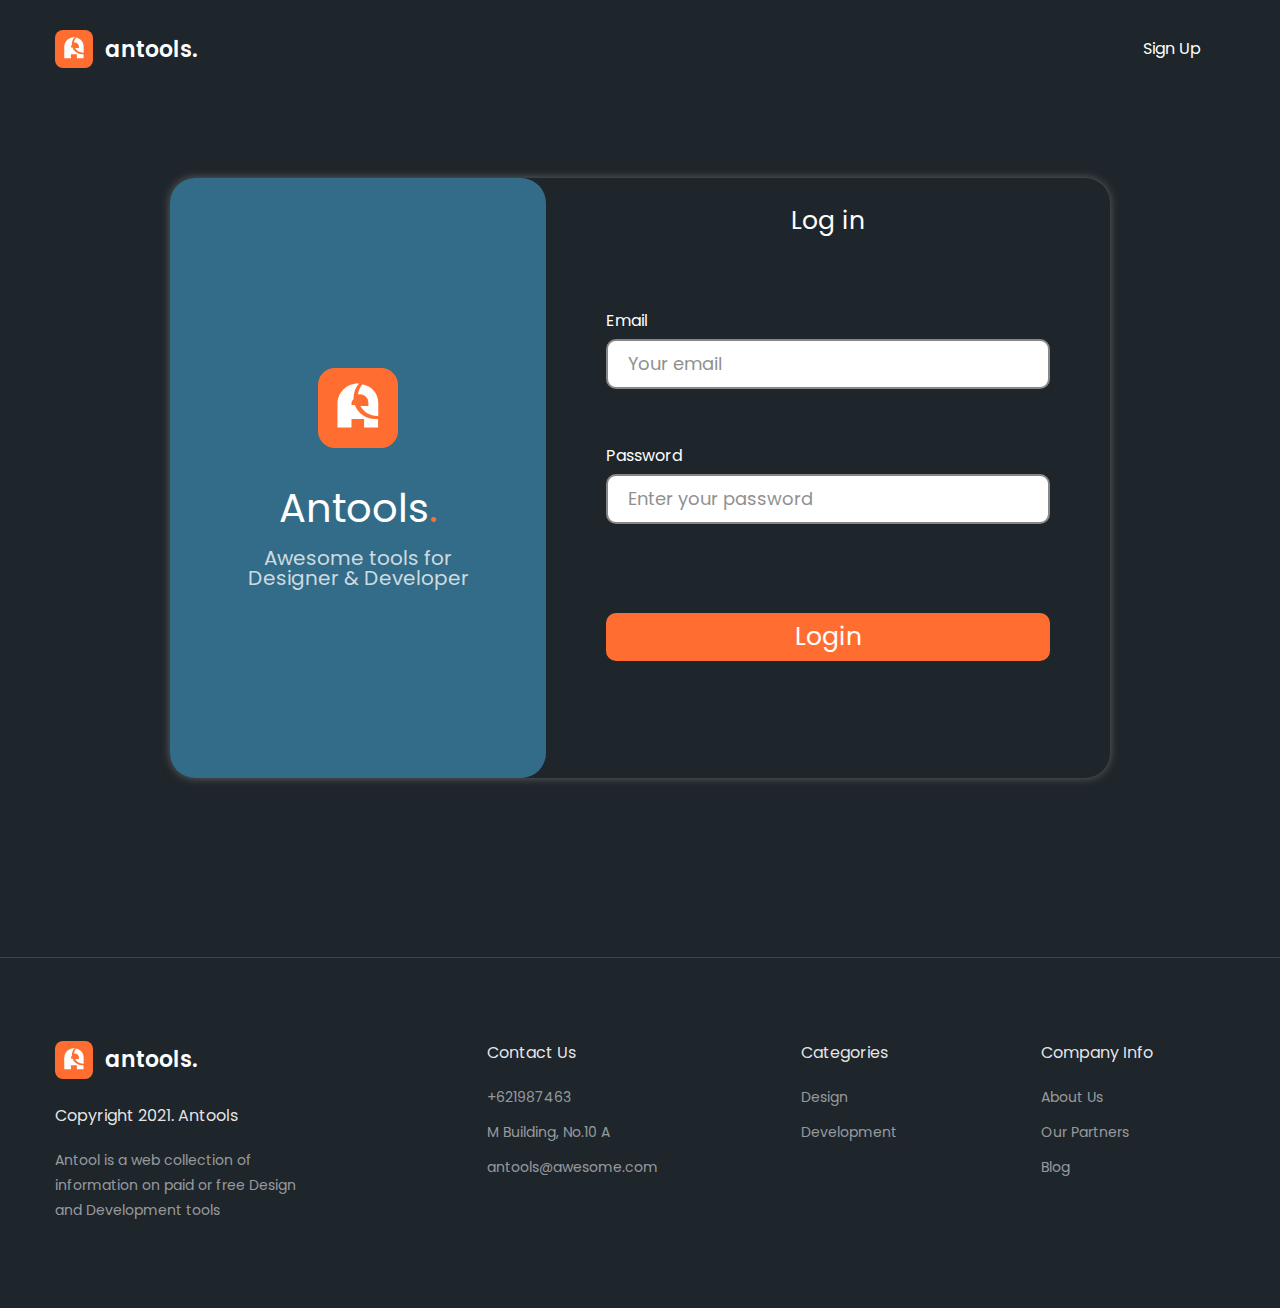
==== login.html @ d9cb81c3 "Added sign up and login" ====
<!DOCTYPE html>
<html lang="en">
<head>
    <meta charset="UTF-8">
    <meta name="viewport" content="width=device-width, initial-scale=1.0">

    <link rel="apple-touch-icon" sizes="180x180" href="img/favicon/apple-touch-icon.png">
    <link rel="icon" type="image/png" sizes="32x32" href="img/favicon/favicon-32x32.png">
    <link rel="icon" type="image/png" sizes="16x16" href="img/favicon/favicon-16x16.png">
    <link rel="manifest" href="img/favicon/site.webmanifest">
    <link rel="mask-icon" href="img/favicon/safari-pinned-tab.svg" color="#5bbad5">

    <link rel="preconnect" href="https://fonts.googleapis.com">
    <link rel="preconnect" href="https://fonts.gstatic.com" crossorigin>
    <link href="https://fonts.googleapis.com/css2?family=Lora:wght@500&family=Poppins:wght@400;500;600;700&display=swap" rel="stylesheet">

    <link rel="stylesheet" href="style/css/style.css">
    <link rel="stylesheet" href="style/css/login.min.css">

    <script src="js/login.js" defer></script>
    <script src="js/cTimer.js" defer></script>
    
    <title>Login</title>
</head>
<body>

<div class="layer">
    <header class="header">
        <div class="container">
            <a href="index.html" class="header_logo">
                <img src="img/svg/logo.svg" alt="Logo" class="logo_img">
                <div class="logo_text">antools.</div>
            </a>
            
            <a href="signup.html" class="btn">Sign Up</a>

            <!-- <div class="burger"> -->
                <!-- <span class="burger_element"></span> -->
            <!-- </div> -->
    
            <!-- <div class="popup"></div> -->
        </div>
    </header>
    

<div class="main">
<div class="login">
    <div class="container">
        <div class="login__inner">
                <div class="login__left">
                    <div class="left__inner">
                        <img src="./img/svg/logo.svg" alt="logo" class="logo">
                        <div class="title">Antools<span>.</span></div>
                        <div class="text"><p>Awesome tools for Designer & Developer</p></div>
                    </div>
                </div>
                
                <div class="login__right">
                    <div class="right__inner">
                        <div class="main_title">Log in</div>
    
                        <form action="#" id="form" name="login">
                            <div class="email">
                                <div class="title">Email</div>
                                <input class="_req" type="email" name="email" id="email" placeholder="Your email">
                            </div>
    
                            <div class="password">
                                <div class="title">Password</div>
                                <input class="_req" type="password" name="password" id="password" placeholder="Enter your password">
                            </div>

                            <div class="circle_timer" data-time="2">
                                <svg class="timer__circle" width="170" height="170">
                                    <!-- cx, cy = w/2 -->
                                    <!-- r = cx - sw*2 -->
                                    <circle class="timer__circle_ring" stroke="white" stroke-width="30" cx="85" cy="85" r="55" fill="transparent">
                                </svg>
                            
                                <div class="timer_number">0</div>
                            </div>

                            <div class="info_text"></div>

                            <button class="btn--login" type="submit">Login</button>
                        </form>
                    </div>
                </div>

            </div>
    </div>
</div>
</div>


<footer class="footer">
    <div class="container">
        <div class="footer__inner">
            <div class="first_footer">
                <a href="#" class="footer_logo">
                    <img src="img/svg/logo.svg" alt="Logo" class="logo_img">
                    <div class="logo_text">antools.</div>
                </a>
                <div class="title">Copyright 2021. Antools</div>
                <div class="text"><p>Antool is a web collection of information on paid or free Design and Development tools</p></div>
            </div>
            <div class="last_footer">
                <div class="item">
                    <div class="title">Contact Us</div>
                    <address class="text">
                        <p>+621987463</p>
                        <p>M Building, No.10 A</p>
                        <p>antools@awesome.com</p>
                    </address>
                </div>
            
                <div class="item">
                    <div class="title">Categories</div>
                    <div class="text">
                        <p>Design</p>
                        <p>Development</p>
                    </div>
                </div>
                
                <div class="item">
                    <div class="title">Company Info</div>
                    <div class="text">
                        <p>About Us</p>
                        <p>Our Partners</p>
                        <p>Blog</p>
                    </div>
                </div>
            </div>
        </div>
    </div>
</footer>
        
</div>


</body>
</html>
---- style/css/style.css ----
@charset "UTF-8";
* {
  padding: 0;
  margin: 0;
  border: 0;
  -webkit-tap-highlight-color: transparent;
  z-index: inherit;
}

*, *:before, *:after {
  box-sizing: border-box;
}

:focus, :active {
  outline: none;
}

a:focus, a:active {
  outline: none;
}

nav, footer, header, aside {
  display: block;
}

html, body {
  min-height: 100vh;
  height: 100%;
  width: 100%;
  font-size: 100%;
  line-height: 1;
  font-size: 14px;
  -ms-text-size-adjust: 100%;
  -moz-text-size-adjust: 100%;
  -webkit-text-size-adjust: 100%;
}

input, button, textarea {
  font-family: inherit;
}

input::-ms-clear {
  display: none;
}

button {
  cursor: pointer;
}

button::-moz-focus-inner {
  padding: 0;
  border: 0;
}

a, a:visited {
  text-decoration: none;
  color: inherit;
}

a:hover {
  text-decoration: none;
}

ul li {
  list-style: none;
}

img {
  vertical-align: top;
}

body {
  font-family: "Poppins", sans-serif;
  font-size: 16px;
  line-height: 1;
  -webkit-font-smoothing: antialiased;
  color: #fff;
}
body.fixed {
  overflow: hidden;
}

.container {
  max-width: 1230px;
  padding: 0 30px;
  width: 100%;
  margin: 0 auto;
}
.container.animated {
  opacity: 0;
  transition: all 2s ease;
}
.container._active {
  opacity: 1;
}

.btn {
  display: inline-block;
  font-size: 16px;
  font-weight: 400;
  line-height: 1.5em;
  border-radius: 0.5em;
  padding: 0.75em 1.5em;
  -webkit-user-select: none;
     -moz-user-select: none;
      -ms-user-select: none;
          user-select: none;
  cursor: pointer;
  transition: all 0.2s ease;
  color: #fff;
  background-color: transparent;
}
.btn:hover {
  color: #fff;
  box-shadow: 0 0 0 2px #fff;
}
.btn.active {
  color: #fff;
  background-color: #FF6E30;
}
.btn.active:hover {
  background-color: #d9612d;
  box-shadow: none;
}
.btn:active {
  opacity: 0.8;
}

.btn--reversive {
  margin: 0 auto;
  box-shadow: 0 0 0 2px rgba(255, 255, 255, 0.55);
  color: #FF6E30 !important;
  font-size: 20px;
  line-height: 30px;
}
.btn--reversive:hover {
  background-color: rgba(0, 0, 0, 0.2);
}

.layer {
  width: 100%;
  min-height: 100vh;
  height: auto;
  position: relative;
  overflow: hidden;
  background-color: #1E252B;
}
.layer.fixed {
  padding-top: 180px;
}
.layer.fixed .header {
  position: fixed;
}

._active {
  transform: translate(0, 0) !important;
}

.arrow {
  position: relative;
  z-index: 10000;
  width: 20px;
  height: 20px;
}
.arrow::after, .arrow::before {
  content: "";
  display: block;
  position: absolute;
  top: 60%;
  right: 15%;
  width: 13px;
  height: 3px;
  border-radius: 3px;
  background-color: rgb(144, 144, 144);
  position: absolute;
  z-index: inherit;
  transition: all 0.3s ease;
}
.arrow::after {
  transform: rotate(45deg) translateX(-40%);
}
.arrow::before {
  transform: rotate(-45deg) translateX(40%);
}
.arrow:hover::after, .arrow:hover::before, .arrow.active::after, .arrow.active::before {
  top: 30%;
}
.arrow:hover::before, .arrow.active::before {
  transform: rotate(45deg) translateX(40%);
}
.arrow:hover::after, .arrow.active::after {
  transform: rotate(-45deg) translateX(-40%);
}

.dropdown {
  position: relative;
  display: inline-flex;
  align-items: center;
}
.dropdown:hover .dropdown_inner {
  transform: scale(1);
}
.dropdown:hover .arrow::after, .dropdown:hover .arrow::before {
  top: 30%;
  background-color: #fff;
}
.dropdown:hover .arrow::before {
  transform: rotate(45deg) translateX(40%);
}
.dropdown:hover .arrow::after {
  transform: rotate(-45deg) translateX(-40%);
}
.dropdown .arrow {
  margin-left: 10px;
}

.dropdown_inner {
  position: absolute;
  top: 0;
  left: 0;
  min-width: 100%;
  transform: scale(0);
  display: flex;
  flex-direction: column;
  transition: all 0.3s ease;
}

.dropdown_content {
  margin-top: 40px;
  padding: 0 10px;
  border-radius: 8px;
}

.dropdown_element {
  display: block;
  background-color: #143142;
  color: rgba(255, 255, 255, 0.55);
  border-radius: inherit;
  text-align: center;
  padding: 10px;
  margin: 5px 0;
  transition: all 0.2s ease;
}
.dropdown_element:hover {
  color: inherit;
  background-color: #33393d;
}
.dropdown_element:active {
  background-color: #2d3235;
}

.header {
  position: relative;
  padding: 25px 0;
  width: 100%;
  top: 0;
  left: 0;
  z-index: 1000;
  margin: 0 auto;
  margin-bottom: 80px;
  background-color: inherit;
}
.header .container {
  display: flex;
  justify-content: space-between;
  align-items: center;
}

.header_logo {
  display: flex;
  align-items: center;
}

.logo_text {
  margin-left: 12px;
  -webkit-user-select: none;
     -moz-user-select: none;
      -ms-user-select: none;
          user-select: none;
  font-size: 22px;
  font-weight: 600;
  line-height: 33px;
}

.header__nav {
  display: flex;
  justify-content: space-between;
  align-items: center;
}
.header__nav .nav_element {
  position: relative;
  background-color: inherit;
  -webkit-user-select: none;
     -moz-user-select: none;
      -ms-user-select: none;
          user-select: none;
  cursor: pointer;
  font-weight: 400;
  font-size: 16px;
  line-height: 24px;
  color: rgba(255, 255, 255, 0.55);
  margin-right: 40px;
  border-radius: 8px;
  transition: all 0.2s ease;
  padding: 5px 15px;
}
.header__nav .nav_element:last-child {
  margin-right: 0;
}
.header__nav .nav_element:hover {
  color: #fff;
  box-shadow: 0 0 0 1.5px #fff;
}

.burger {
  display: none;
  position: relative;
  width: 35px;
  height: 25px;
  align-items: center;
}
.burger::before, .burger::after {
  content: "";
  position: absolute;
  width: 100%;
  height: 3px;
  left: 0;
  background-color: #fff;
  border-radius: 3px;
  transition: all 0.2s ease;
}
.burger::before {
  top: 0;
}
.burger::after {
  bottom: 0;
}
.burger.active .burger_element {
  opacity: 0;
  transform: translateX(100%);
}
.burger.active::before {
  top: 50%;
  transform: rotate(45deg) translateY(-50%);
}
.burger.active::after {
  bottom: 50%;
  transform: rotate(-45deg) translateY(50%);
}

.burger_element {
  width: 100%;
  height: 3px;
  background-color: #fff;
  border-radius: 3px;
  transition: all 0.2s ease;
}

.popup {
  position: absolute;
  top: 0;
  right: -100%;
  z-index: 100;
  opacity: 0;
  height: 100vh;
  width: 100vw;
  background-color: rgba(0, 0, 0, 0.9);
  transition: all 0.5s ease;
}
.popup.open {
  opacity: 1;
  right: 0;
}
.popup.open .header__nav {
  z-index: inherit;
  display: flex;
  flex-direction: column;
  justify-content: space-around;
  padding-bottom: 100px;
  padding-top: 200px;
  width: 100vw;
  height: 100vh;
}
.popup.open .header__nav .nav_element {
  font-size: 25px;
  color: #fff;
  padding: 20px 40px;
}
.popup.open .header__nav .dropdown:hover {
  margin-bottom: 100px;
}
.popup.open .header__nav .dropdown .dropdown_inner {
  left: 0;
  top: 50%;
}
.popup.open .header__nav .dropdown .dropdown_inner .dropdown_element {
  color: rgb(220, 220, 220);
  background-color: rgb(34, 34, 34);
}
.popup.open .header__nav .arrow::before, .popup.open .header__nav .arrow::after {
  background-color: #fff;
}

.illustration {
  width: 50%;
  height: 640px;
  overflow: hidden;
  position: relative;
  margin-top: -80px;
}
.illustration .animated {
  position: absolute;
}
.illustration .sub-table {
  z-index: 16;
  left: 5px;
  bottom: -50px;
  scale: 0;
  transform: rotate(180deg);
  transition: all 0.4s ease 1.5s;
}
.illustration .line-orange {
  z-index: 15;
  left: -10px;
  bottom: 280px;
  transform: translate(-100%, -100%);
  transition: all 0.5s ease 1.2s;
}
.illustration .table-big {
  z-index: 14;
  bottom: -275px;
  left: 50px;
  transform: translate(100%, 100%);
  transition: all 1.5s ease-in-out;
}
.illustration .bracket-open {
  z-index: 13;
  left: 130px;
  bottom: 275px;
  transform: translateY(-550px);
  transition: transform 1.5s cubic-bezier(0.68, 0.86, 0.76, 1.37) 2s;
}
.illustration .bracket-close {
  z-index: 12;
  left: 230px;
  bottom: 250px;
  transform: translateY(-550px);
  transition: transform 1.5s cubic-bezier(0.68, 0.86, 0.76, 1.37) 2.7s;
}
.illustration .line-blue {
  z-index: 11;
  left: 310px;
  bottom: 450px;
  scale: 0;
  transition: all 0.4s cubic-bezier(0.68, 0.86, 0.76, 1.57) 1.7s;
}
.illustration .table-small {
  z-index: 10;
  left: 340px;
  bottom: 100px;
  scale: 0;
  transform: translate(300px, 0);
  transition: all 1.5s ease-in-out 1s;
}
.illustration ._active {
  scale: 1;
  opacity: 1;
  transform: translate(0, 0);
  transform: rotate(0);
}

.intro {
  width: 100%;
  display: flex;
  justify-content: space-between;
  margin-bottom: 200px;
}

.orange {
  color: #FF6E30;
}

.find_tools {
  position: relative;
  width: 50%;
  transform: translateX(-200%);
  transition: all 1s ease;
}
.find_tools .title {
  font-size: 50px;
  line-height: 70px;
  font-weight: 500;
  margin-bottom: 30px;
}
.find_tools .subtitle {
  max-width: 80%;
  width: 100%;
  font-size: 18px;
  line-height: 30px;
  color: rgba(255, 255, 255, 0.55);
}

.search_panel {
  max-width: 500px;
  width: 100%;
  height: 64px;
  display: flex;
  align-items: center;
  position: relative;
  background-color: #283036;
  border-radius: 15px;
  border: solid 2px rgba(255, 255, 255, 0.1);
  padding: 10px 10px 10px 20px;
  margin-top: 60px;
  -webkit-user-select: none;
     -moz-user-select: none;
      -ms-user-select: none;
          user-select: none;
}
.search_panel .ico {
  margin-right: 15px;
  width: 30px;
  opacity: 0.38;
}
.search_panel .input {
  width: 100%;
  height: 100%;
  background: transparent;
  color: #fff;
  -webkit-user-select: none;
     -moz-user-select: none;
      -ms-user-select: none;
          user-select: none;
}
.search_panel .input::-moz-placeholder {
  font-size: 14px;
  color: rgba(255, 255, 255, 0.38);
}
.search_panel .input:-ms-input-placeholder {
  font-size: 14px;
  color: rgba(255, 255, 255, 0.38);
}
.search_panel .input::placeholder {
  font-size: 14px;
  color: rgba(255, 255, 255, 0.38);
}

.socials {
  margin-top: 50px;
  width: -webkit-fit-content;
  width: -moz-fit-content;
  width: fit-content;
  align-items: center;
  display: flex;
  -webkit-user-select: none;
     -moz-user-select: none;
      -ms-user-select: none;
          user-select: none;
  opacity: 0;
  transform: translateX(-200%);
  transition: all 1s ease 4s;
}
.socials._active {
  opacity: 1;
}
.socials .item {
  margin-right: 40px;
  transition: filter 0.1s ease;
}
.socials .item:hover {
  filter: invert(47%) sepia(100%) saturate(1400%) hue-rotate(339deg) brightness(102%) contrast(101%);
}
.socials .item:last-child {
  margin: 0;
}

.title_box {
  position: relative;
  text-align: center;
  opacity: 0;
  transform: translateY(-100%);
  transition: all 1s ease;
}
.title_box .title {
  display: block;
  margin: 0 auto;
  line-height: 62px;
  font-weight: 500;
  font-size: 48px;
}
.title_box .subtitle {
  max-width: 33%;
  margin: 0 auto;
  margin-top: 25px;
  font-size: 18px;
  line-height: 30px;
  color: rgba(255, 255, 255, 0.55);
}
.title_box._active {
  opacity: 1;
}

.tools {
  width: 100%;
  display: flex;
  flex-direction: column;
  justify-items: center;
  padding-bottom: 2px;
  margin-bottom: 200px;
}

.tools__inner {
  width: 100%;
  display: flex;
  justify-content: space-between;
  flex-wrap: wrap;
  margin-top: 95px;
  margin-bottom: 60px;
}

.card {
  width: 33%;
  height: 300px;
  border-radius: 15px;
  border: 1px solid transparent;
  padding: 30px;
  margin: 0 -30px;
  margin-bottom: 30px;
  display: flex;
  flex-direction: column;
  justify-content: space-between;
  overflow: hidden;
  position: relative;
  transition: all 0.2s ease;
}
.card:nth-child(3n+1) {
  transition: scale 0.5s ease, transform 0.3s ease;
  scale: 0;
}
.card:nth-child(3n+2) {
  transition: scale 0.5s ease 0.5s, transform 0.3s ease;
  scale: 0;
}
.card:nth-child(3n+3) {
  transition: scale 0.5s ease 1s, transform 0.3s ease;
  scale: 0;
}
.card._active {
  scale: 1;
}
.card::before {
  content: "";
  position: absolute;
  display: block;
  width: 25%;
  height: 25%;
  bottom: 0;
  right: 0;
  z-index: -1;
}
.card .card__header {
  display: flex;
  width: 100%;
}
.card .card_title {
  width: 100%;
  font-size: 24px;
  line-height: 36px;
  color: rgba(255, 255, 255, 0.78);
}
.card .card_subtitle {
  font-weight: 400;
  font-size: 18px;
  line-height: 27px;
  color: rgba(255, 165, 55, 0.55);
}
.card .card_image {
  margin-right: 30px;
  -webkit-user-select: none;
     -moz-user-select: none;
      -ms-user-select: none;
          user-select: none;
}
.card .card_text {
  font-size: 16px;
  line-height: 30px;
  font-weight: 400;
  color: rgba(255, 255, 255, 0.55);
}
.card .card__footer {
  display: flex;
  align-items: center;
  justify-content: space-between;
}
.card .action_container {
  position: relative;
  display: inline-block;
  -webkit-user-select: none;
     -moz-user-select: none;
      -ms-user-select: none;
          user-select: none;
  cursor: pointer;
  padding: 7px;
  margin-right: 5px;
  opacity: 0.7;
  transition: all 0.3s ease;
}
.card .action_container:hover {
  transform: scale(1.2);
}
.card .action_container.active {
  background-color: #283036;
  box-shadow: 0px 5px 10px -3px rgb(1, 1, 1);
  border-radius: 8px;
  opacity: 1;
}
.card .action_container.active .action.active_like {
  filter: brightness(0) saturate(100%) invert(13%) sepia(82%) saturate(6619%) hue-rotate(359deg) brightness(250%) contrast(120%);
}
.card .action_container.active .action.active_save {
  filter: brightness(0) saturate(100%) invert(8%) sepia(99%) saturate(7476%) hue-rotate(248deg) brightness(230%) contrast(143%);
}
.card.active {
  transform: translateY(-20px) !important;
  background-color: rgba(40, 48, 54, 0.6);
  border-color: rgba(255, 255, 255, 0.1);
}
.card.active::before {
  box-shadow: 5px -250px 100px -15px #FF6E30;
}
.card.active .card_subtitle {
  color: #FFA537;
}
.card.active .card_text {
  color: rgba(255, 255, 255, 0.78);
}
.card.active .action_container {
  opacity: 1;
}
.card .btn {
  padding: 9px 30px;
}

.companies {
  margin-bottom: 200px;
  position: relative;
  perspective: 1000px;
}
.companies .card {
  width: 100%;
  min-height: 300px;
  height: auto;
  margin: 0;
  padding: 0;
  justify-content: space-around;
  border-radius: 25px;
  background-color: rgba(44, 53, 61, 0.3);
  scale: 1;
  padding: 50px 80px;
}
.companies .card::before {
  left: -18%;
  box-shadow: 5px -250px 100px -15px #ff4c30;
}
.companies .card .title {
  font-size: 24px;
  line-height: 36px;
  color: rgba(255, 255, 255, 0.8);
  margin: 0 auto;
}
.companies .card .logos {
  margin: 0 auto;
  max-width: 1080px;
  width: 100%;
  -webkit-user-select: none;
     -moz-user-select: none;
      -ms-user-select: none;
          user-select: none;
  display: flex;
  flex-wrap: wrap;
  justify-content: space-around;
}
.companies .card .logo {
  opacity: 0.2;
  margin-top: 40px;
  margin-right: 30px;
  transition: all 0.15s ease;
}
.companies .card .logo:hover {
  filter: brightness(0) saturate(100%) invert(55%) sepia(43%) saturate(1765%) hue-rotate(9deg) brightness(90%) contrast(107%);
  opacity: 1;
}

.newTools {
  width: 100%;
  display: flex;
  margin-bottom: 200px;
  justify-content: space-between;
}
.newTools .description {
  max-width: 430px;
  width: 100%;
  min-height: 300px;
  height: 100%;
  display: flex;
  flex-direction: column;
  justify-content: space-between;
}
.newTools .title {
  font-size: 48px;
  line-height: 62px;
  color: rgba(255, 255, 255, 0.9);
}
.newTools .text {
  font-size: 18px;
  line-height: 30px;
  color: rgba(255, 255, 255, 0.55);
}
.newTools .btn {
  display: inline-block;
  width: -webkit-fit-content;
  width: -moz-fit-content;
  width: fit-content;
}
.newTools .card_image {
  width: 64px;
  height: 64px;
}
.newTools .card {
  opacity: 0;
  transform: translateY(50%);
  transition: opacity 0.5s ease, transform 0.3s ease;
}
.newTools .card._active {
  transform: translateY(0);
  opacity: 1;
}

.newCompanies_cards {
  width: 50%;
  display: flex;
  justify-content: space-between;
  flex-wrap: wrap;
}
.newCompanies_cards .card {
  width: 48%;
  margin: 0;
  margin-bottom: 30px;
}

.contributor {
  position: relative;
  max-width: 555px;
  max-height: 300px;
  height: 100%;
  margin: 0 auto;
  margin-bottom: 240px;
  text-align: center;
}
.contributor .search_panel {
  max-width: none;
  width: 100%;
  margin: 0;
  scale: 2;
}
.contributor .title {
  color: rgba(255, 255, 255, 0.9);
  font-size: 48px;
  line-height: 62px;
  margin-bottom: 25px;
}
.contributor .subtitle {
  max-width: 80%;
  line-height: 30px;
  font-size: 18px;
  color: rgba(255, 255, 255, 0.55);
  margin: 0 auto;
  margin-bottom: 100px;
}
.contributor._active .search_panel {
  transition: scale 1s cubic-bezier(1, 2, 0.3, -0.42);
  scale: 1;
}

.slider {
  position: relative;
  width: 100%;
  margin-bottom: 250px;
  transform: translateX(-150%);
  opacity: 0;
  transition: all 1s ease;
}
.slider._active {
  opacity: 1;
}

.slider__wrapper {
  position: relative;
  margin: 0 auto;
  max-width: 850px;
  z-index: 1000;
}

.slider_track {
  display: flex;
  width: 100%;
  padding: 0 30px;
  transition: transform 1s ease;
  -webkit-user-select: none;
     -moz-user-select: none;
      -ms-user-select: none;
          user-select: none;
}

.slider_track__container {
  overflow: hidden;
  width: 100%;
}

.slider__indicators {
  display: flex;
  align-items: center;
  position: relative;
  margin: 0 auto;
  height: 100px;
  width: -webkit-fit-content;
  width: -moz-fit-content;
  width: fit-content;
}

.slider_controll {
  position: absolute;
  cursor: pointer;
  width: 30px;
  height: 30px;
  top: 50%;
  left: 0;
  transform: translateY(-50%);
}
.slider_controll::before, .slider_controll::after {
  content: "";
  display: block;
  position: absolute;
  top: 50%;
  transform: translate(-100%, -50%);
  width: 20px;
  height: 3px;
  border-radius: 3px;
  background-color: rgb(144, 144, 144);
  position: absolute;
  z-index: inherit;
}
.slider_controll::before {
  transform: rotate(-45deg) translate(45%, 0);
}
.slider_controll::after {
  transform: rotate(45deg) translate(45%, 0);
}
.slider_controll.next {
  left: auto;
  right: 0;
  transform: rotate(180deg);
}
.slider_controll:active::before, .slider_controll:active::after {
  background-color: #FF6E30;
}

.slider_indicator {
  display: block;
  margin-right: 20px;
  cursor: pointer;
  width: 44px;
  height: 8px;
  border-radius: 4px;
  background-color: #283036;
  transition: all 0.2s ease;
}
.slider_indicator:last-child {
  margin: 0;
}
.slider_indicator.active {
  height: 9px;
  background-color: #FF6E30;
}

.slider_item {
  position: relative;
  display: flex;
  justify-content: space-between;
  padding-left: 30px;
  margin-left: 30px;
  min-width: 100%;
  scale: 0.5;
  transition: all 1.5s ease;
}
.slider_item.active {
  scale: 1;
}

.picture {
  display: flex;
  justify-content: center;
  align-items: center;
  width: -webkit-fit-content;
  width: -moz-fit-content;
  width: fit-content;
  position: relative;
}
.picture::before {
  content: "";
  position: absolute;
  display: block;
  left: 30px;
  top: 160px;
  z-index: 3;
  width: 43px;
  height: 43px;
  background: rgba(178, 69, 241, 0.7647058824);
  filter: blur(30px);
}
.picture::after {
  content: "";
  position: absolute;
  left: -9px;
  width: 370px;
  height: 370px;
  border-radius: 50%;
  z-index: 2;
  background: radial-gradient(rgb(40, 48, 54), rgb(40, 48, 54) 40%, rgba(40, 48, 54, 0.6) 40%, rgba(40, 48, 54, 0.6) 56%, rgba(40, 48, 54, 0.3) 56%, rgb(40, 48, 54) 100%);
}
.picture .image {
  max-width: 400px;
  max-height: 500px;
  z-index: 5;
}
.picture .circle {
  position: absolute;
  right: 10%;
  bottom: 20%;
  z-index: 4;
  width: 65px;
  height: 65px;
  background: rgba(255, 110, 48, 0.4);
  filter: blur(40px);
}

.slider_card {
  position: absolute;
  z-index: 100;
  overflow: hidden;
  bottom: 30px;
  right: 5px;
  min-width: 265px;
  height: 90px;
  border-radius: 8px;
  border: 2px solid rgba(255, 255, 255, 0.06);
  padding: 10px 20px;
  background: rgba(40, 48, 54, 0.2);
  -webkit-backdrop-filter: blur(15px);
          backdrop-filter: blur(15px);
}
.slider_card .title {
  font-size: 26px;
  line-height: 39px;
  color: rgba(255, 253, 253, 0.78);
}
.slider_card .subtitle {
  font-size: 16px;
  line-height: 24px;
  color: rgba(255, 253, 253, 0.55);
}
.slider_card::after {
  content: "";
  position: absolute;
  right: -20px;
  bottom: -20px;
  width: 35px;
  height: 35px;
  background: #007ACC;
  filter: blur(24px);
}

.slider_text {
  position: relative;
  z-index: 2;
  max-width: 400px;
  padding-top: 110px;
  font-size: 14px;
  line-height: 30px;
  color: rgba(255, 255, 255, 0.78);
}
.slider_text::before {
  content: "“";
  display: flex;
  text-align: center;
  align-items: center;
  position: absolute;
  left: -80px;
  top: 70px;
  height: 180px;
  z-index: -1;
  font-size: 250px;
  font-weight: 500;
  font-family: "Lora", serif;
  background-image: linear-gradient(to bottom, #1e272e, rgb(86, 86, 86));
  -webkit-text-fill-color: transparent;
  -webkit-background-clip: text;
  transform: rotate(30deg);
}

.main {
  width: 100%;
  padding-bottom: 350px;
}

.footer {
  position: absolute;
  bottom: 0;
  left: 0;
  width: 100%;
  border-top: 0.5px solid rgba(255, 255, 255, 0.15);
}

.footer__inner {
  display: flex;
  justify-content: space-between;
  align-items: center;
  width: 100%;
  min-height: 350px;
}
.footer__inner .title {
  color: rgba(255, 255, 255, 0.9);
  font-size: 16px;
  line-height: 24px;
  margin-bottom: 20px;
}
.footer__inner .text {
  font-style: normal;
  font-size: 14px;
  line-height: 25px;
  color: rgba(255, 255, 255, 0.55);
}
.footer__inner .text p {
  margin-bottom: 10px;
}

.footer_logo {
  display: flex;
  align-items: center;
  -webkit-user-select: none;
     -moz-user-select: none;
      -ms-user-select: none;
          user-select: none;
  margin-bottom: 25px;
}

.first_footer {
  width: 100%;
  max-width: 260px;
  height: 185px;
  margin-right: 100px;
  display: flex;
  flex-direction: column;
  justify-content: space-between;
}

.last_footer {
  min-height: 185px;
  width: 100%;
  position: relative;
  display: flex;
  justify-content: space-around;
}

@media (max-width: 1230px) {
  .newTools {
    display: block;
  }
  .newTools .description {
    max-width: 600px;
    margin: 0 auto;
    margin-bottom: 100px;
  }
  .newCompanies_cards {
    width: 100%;
  }
}
@media (max-width: 991px) {
  .header__nav .nav_element {
    margin-right: 5px;
  }
  .card_image {
    scale: 0.8;
  }
  .card_title {
    font-size: 18px;
    line-height: 24px;
  }
  .card_subtitle {
    font-size: 16px;
  }
  .card_text {
    font-size: 14px;
  }
  .footer__inner {
    display: block;
  }
  .first_footer {
    margin: 0;
    margin: 50px auto;
    max-width: 400px;
    align-items: center;
    text-align: center;
  }
  .slider .slider_controll {
    display: none !important;
  }
  .slider .slider__wrapper {
    margin: 0;
  }
  .slider .slider_item {
    width: 100%;
  }
}
@media (max-width: 870px) {
  .header__nav {
    display: none;
  }
  .btns {
    padding-right: 150px;
  }
  .burger {
    right: 10px;
    display: flex;
  }
  .find_tools .title {
    font-size: 40px;
    line-height: 50px;
  }
  .find_tools .subtitle {
    font-size: 16px;
  }
  .find_tools .search_panel {
    width: 375px;
    margin-top: 30px;
  }
  .find_tools .socials {
    margin-top: 30px;
  }
  .find_tools .socials .item img {
    scale: 0.8;
  }
  .title_box .title {
    font-size: 40px;
  }
  .title_box .subtitle {
    max-width: none;
  }
  .tools .card {
    width: 45%;
    margin: 0;
    margin-top: 20px;
  }
  .slider_item {
    flex-wrap: wrap;
  }
  .slider_item .picture {
    width: 100%;
  }
  .slider_item .picture::after {
    left: 50px;
  }
  .slider_item .slider_text {
    max-width: none;
    width: 100%;
    padding-top: 50px;
  }
}
@media (max-width: 768px) {
  .intro {
    flex-direction: column-reverse;
    margin-bottom: 150px;
  }
  .intro .find_tools {
    margin-top: 100px;
    width: 100%;
  }
  .intro .illustration {
    margin-top: -50px;
    left: 70px;
    width: 100%;
  }
  .intro .socials {
    transition: transform 1s ease;
  }
  .btns {
    padding-right: 50px;
  }
}
@media (max-width: 670px) {
  .newCompanies_cards .card, .tools .card {
    width: 80%;
    margin: 0;
    margin: 0 auto;
    margin-top: 30px;
  }
  .tools__inner {
    margin-top: 30px;
  }
  .title_box .title {
    font-size: 35px;
  }
  .title_box .subtitle {
    font-size: 16px;
  }
  .companies .card {
    padding: 50px 60px;
  }
  .companies .card .logos {
    margin-top: 30px;
  }
  .contributor .title {
    font-size: 35px;
  }
  .last_footer {
    display: block;
  }
  .last_footer .item {
    width: -webkit-fit-content;
    width: -moz-fit-content;
    width: fit-content;
    text-align: center;
    margin: 0 auto;
    margin-top: 50px;
  }
  .footer__inner {
    height: 800px;
  }
  .layer {
    padding-bottom: 400px;
  }
  .slider_item .picture::after {
    left: 0;
  }
}
@media (max-width: 545px) {
  .btns {
    display: none;
  }
  .intro {
    margin-bottom: 100px;
  }
  .find_tools {
    display: flex;
    flex-direction: column;
    justify-content: center;
    text-align: center;
  }
  .find_tools .title {
    margin: 0 auto;
    font-size: 30px;
    line-height: 50px;
  }
  .find_tools .subtitle {
    margin: 0 auto;
    margin-top: 30px;
    font-size: 16px;
  }
  .find_tools .search_panel {
    margin: 0 auto;
    width: auto;
    max-width: 375px;
    margin-top: 30px;
  }
  .find_tools .search_panel .input::-moz-placeholder {
    opacity: 0;
  }
  .find_tools .search_panel .input:-ms-input-placeholder {
    opacity: 0;
  }
  .find_tools .search_panel .input::placeholder {
    opacity: 0;
  }
  .find_tools .socials {
    margin: 0 auto;
    margin-top: 50px;
  }
  .find_tools .socials .item img {
    scale: 0.8;
  }
  .companies .card {
    padding: 50px 60px;
  }
  .companies .card .title {
    text-align: center;
    font-size: 20px;
  }
  .companies .card .logos {
    margin-top: 0;
  }
  .companies .card .logos .logo {
    margin-right: 7px;
    margin-top: 60px;
  }
  .newTools {
    margin-bottom: 150px;
  }
  .newTools .title {
    font-size: 40px;
  }
  .contributor .title {
    font-size: 20px;
  }
  .contributor .subtitle {
    font-size: 15px;
  }
  .slider {
    display: none;
  }
}
@media (max-width: 400px) {
  .illustration {
    display: none;
  }
  .layer.fixed {
    padding-top: 80px;
  }
  .header {
    margin-bottom: 0;
  }
  .intro .find_tools {
    margin-top: 30px;
  }
  .newCompanies_cards .card, .tools .card {
    width: 100%;
  }
  .title_box .title {
    font-size: 30px;
  }
  .title_box .subtitle {
    font-size: 14px;
  }
  .companies .card {
    padding: 50px 60px;
  }
  .companies .card .title {
    text-align: center;
    font-size: 20px;
  }
  .companies .card .logos .logo {
    margin: 0;
    margin-top: 60px;
  }
  .newTools .description {
    min-height: 250px;
  }
  .newTools .title {
    font-size: 30px;
  }
  .newTools .text {
    font-size: 15px;
  }
}/*# sourceMappingURL=style.css.map */
---- style/css/login.min.css ----
.circle_timer{display:none;width:-webkit-fit-content;width:-moz-fit-content;width:fit-content;height:-webkit-fit-content;height:-moz-fit-content;height:fit-content;position:relative;margin:0 auto}.circle_timer.active{display:block}.circle_timer.finished .timer__circle_ring{stroke-width:10;r:40;stroke:#89c868}.timer__circle{display:flex;justify-content:center;align-items:center;transform:rotate(-90deg)}.timer__circle_ring{stroke-dasharray:50 10;stroke-dashoffset:0;transition:stroke-dashoffset .1s linear,stroke-width 1s linear,stroke 1s linear,r 1s linear}.timer_number{position:absolute;color:#fff;font-size:40px;font-family:Arial,Helvetica,sans-serif;top:50%;left:50%;transform:translate(-50%, -50%)}.login{margin-bottom:180px}.login .container{max-width:1000px}.login__inner{position:relative;display:flex;align-items:center;justify-content:center;height:600px;box-shadow:0 0 10px #626262;border-radius:25px}.login__left{position:relative;width:40%;height:100%;min-height:inherit;border-radius:inherit;background-color:rgba(58,131,167,.7568627451);padding:60px;-webkit-user-select:none;-moz-user-select:none;-ms-user-select:none;user-select:none;display:flex;align-items:center;justify-content:center}.login__right{padding:30px 60px;width:60%;height:inherit;border-radius:inherit;position:relative;display:flex;align-items:center;justify-content:center}.left__inner{display:flex;flex-direction:column;align-items:center;justify-content:center;text-align:center}.left__inner .logo{width:80px;margin-bottom:40px}.left__inner .title{font-size:40px;margin-bottom:20px}.left__inner .title span{color:#ff6e30}.left__inner .text{font-size:20px;color:rgba(255,255,255,.773)}.right__inner{width:100%;height:100%}.right__inner form{position:relative;display:flex;flex-direction:column;justify-content:space-around;height:50%;width:100%}.main_title{text-align:center;font-size:25px;margin-bottom:50px}input{width:100%;height:50px;margin-top:10px;font-size:18px;padding:0 20px;border-radius:10px;border:2px solid #878787;background:#fff}input::-moz-placeholder{opacity:.8}input:-ms-input-placeholder{opacity:.8}input::placeholder{opacity:.8}input:focus{box-shadow:0 0 5px #fff}input.error{box-shadow:0 0 15px red}.info_text{display:none}.info_text.error{text-align:center;font-size:20px;color:red;display:block}.info_text.sucsess{text-align:center;font-size:20px;color:green;display:block}.btn--login{position:absolute;bottom:-40%;left:0;width:100%;border-radius:10px;padding:5px 0;font-size:25px;color:#fff;background-color:#ff6e30}.btn--login:hover{box-shadow:0 0 4px #fff}.btn--login:active{background-color:#df5f29}@media(max-width: 991px){.login__inner,.signup__inner{height:500px}.left__inner .title{font-size:30px}.left__inner .text{font-size:18px}input{height:40px;font-size:14px}}@media(max-width: 870px){.login__left,.signup__left{padding-left:40px;padding-right:40px}}@media(max-width: 670px){.login__left,.signup__left{display:none}.login__right,.signup__right{width:100%}}@media(max-width: 545px){.login__right,.signup__right{padding:30px 30px}}@media(max-width: 400px){input{padding:5px;height:30px}.main{padding-top:50px}}/*# sourceMappingURL=login.min.css.map */
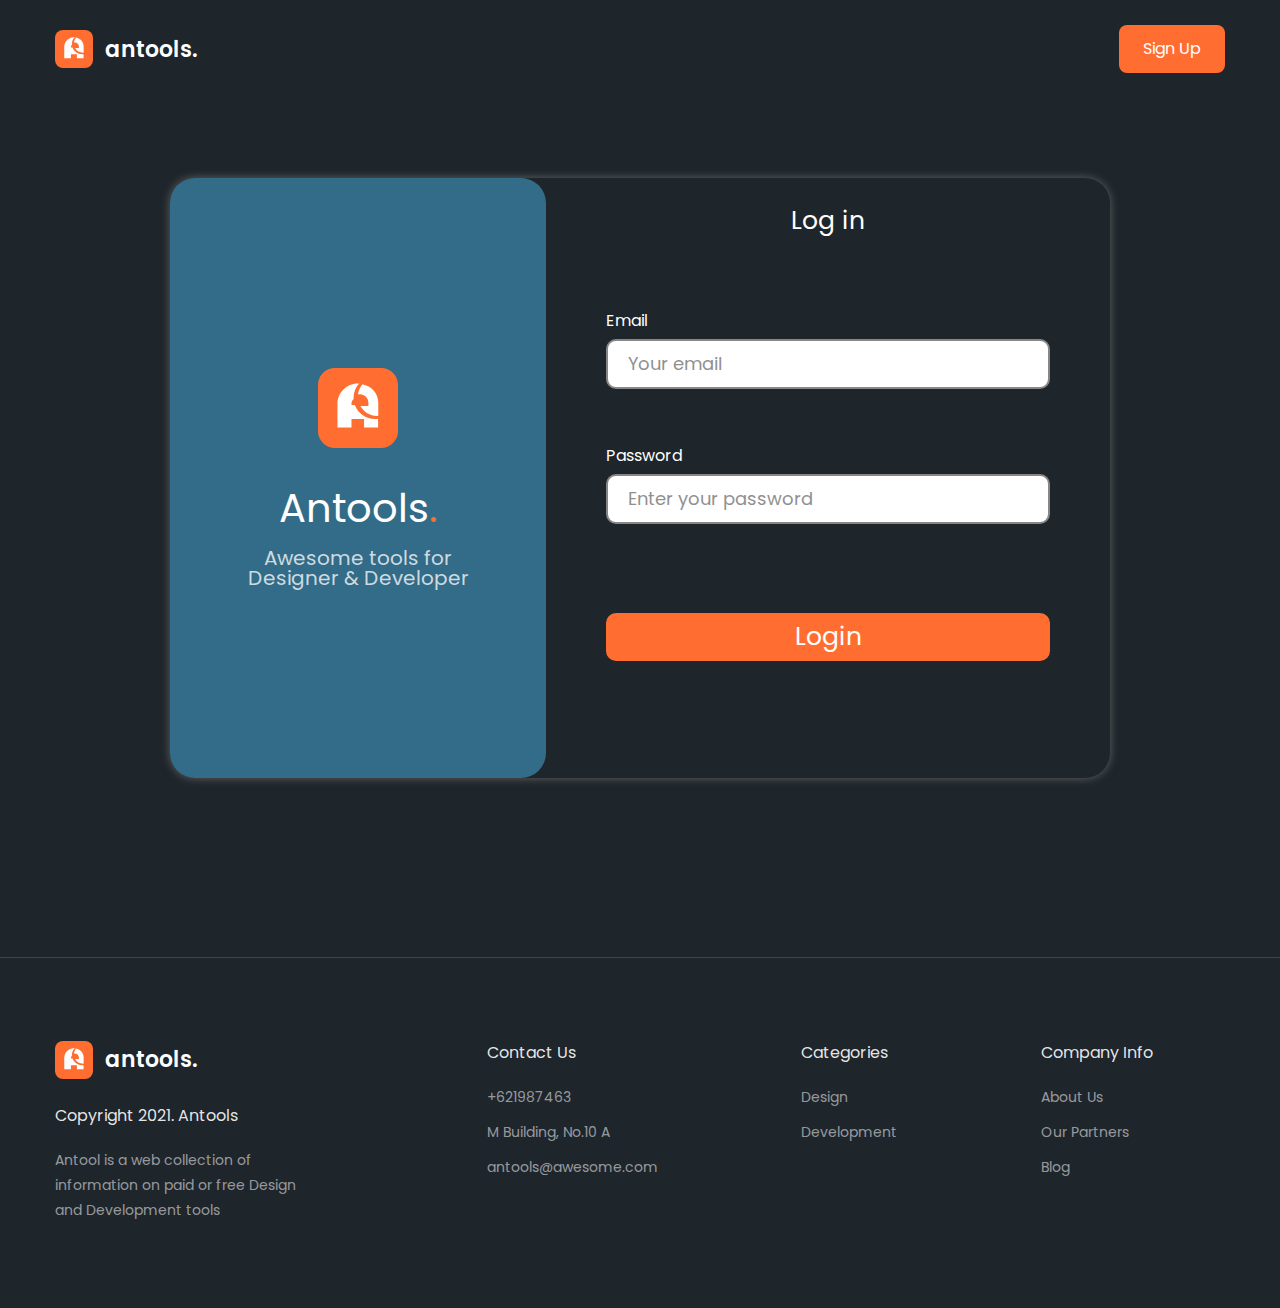
==== commit ab85437d: "Add files via upload" ====
--- a/login.html
+++ b/login.html
@@ -14,7 +14,7 @@
     <link rel="preconnect" href="https://fonts.gstatic.com" crossorigin>
     <link href="https://fonts.googleapis.com/css2?family=Lora:wght@500&family=Poppins:wght@400;500;600;700&display=swap" rel="stylesheet">
 
-    <link rel="stylesheet" href="style/css/style.css">
+    <link rel="stylesheet" href="style/css/style.min.css">
     <link rel="stylesheet" href="style/css/login.min.css">
 
     <script src="js/login.js" defer></script>
@@ -32,13 +32,8 @@
                 <div class="logo_text">antools.</div>
             </a>
             
-            <a href="signup.html" class="btn">Sign Up</a>
+            <a href="signup.html" class="btn active">Sign Up</a>
 
-            <!-- <div class="burger"> -->
-                <!-- <span class="burger_element"></span> -->
-            <!-- </div> -->
-    
-            <!-- <div class="popup"></div> -->
         </div>
     </header>
     
@@ -70,19 +65,10 @@
                                 <input class="_req" type="password" name="password" id="password" placeholder="Enter your password">
                             </div>
 
-                            <div class="circle_timer" data-time="2">
-                                <svg class="timer__circle" width="170" height="170">
-                                    <!-- cx, cy = w/2 -->
-                                    <!-- r = cx - sw*2 -->
-                                    <circle class="timer__circle_ring" stroke="white" stroke-width="30" cx="85" cy="85" r="55" fill="transparent">
-                                </svg>
-                            
-                                <div class="timer_number">0</div>
-                            </div>
-
                             <div class="info_text"></div>
 
                             <button class="btn--login" type="submit">Login</button>
+                            <button style="margin-top: 50px;" class="btn--signup hiden" type="submit">Sign up</button>
                         </form>
                     </div>
                 </div>
--- a/style/css/style.min.css
+++ b/style/css/style.min.css
@@ -0,0 +1 @@
+﻿*{padding:0;margin:0;border:0;-webkit-tap-highlight-color:rgba(0,0,0,0);z-index:inherit}*,*:before,*:after{-moz-box-sizing:border-box;-webkit-box-sizing:border-box;box-sizing:border-box}:focus,:active{outline:none}a:focus,a:active{outline:none}nav,footer,header,aside{display:block}html,body{min-height:100vh;height:100%;width:100%;font-size:100%;line-height:1;font-size:14px;-ms-text-size-adjust:100%;-moz-text-size-adjust:100%;-webkit-text-size-adjust:100%}input,button,textarea{font-family:inherit}input::-ms-clear{display:none}button{cursor:pointer}button::-moz-focus-inner{padding:0;border:0}a,a:visited{text-decoration:none;color:inherit}a:hover{text-decoration:none}ul li{list-style:none}img{vertical-align:top}body{font-family:"Poppins",sans-serif;font-size:16px;line-height:1;-webkit-font-smoothing:antialiased;color:#fff}body.fixed{overflow:hidden}.container{max-width:1230px;padding:0 30px;width:100%;margin:0 auto}.container.animated{opacity:0;transition:all 2s ease}.container._active{opacity:1}.btn{display:inline-block;font-size:16px;font-weight:400;line-height:1.5em;border-radius:.5em;padding:.75em 1.5em;user-select:none;cursor:pointer;transition:all .2s ease;color:#fff;background-color:rgba(0,0,0,0)}.btn:hover{color:#fff;box-shadow:0 0 0 2px #fff}.btn.active{color:#fff;background-color:#ff6e30}.btn.active:hover{background-color:#d9612d;box-shadow:none}.btn:active{opacity:.8}.btn--reversive{margin:0 auto;box-shadow:0 0 0 2px rgba(255,255,255,.55);color:#ff6e30 !important;font-size:20px;line-height:30px}.btn--reversive:hover{background-color:rgba(0,0,0,.2)}.layer{width:100%;min-height:100vh;height:auto;position:relative;overflow:hidden;background-color:#1e252b}.layer.fixed{padding-top:180px}.layer.fixed .header{position:fixed}.user{user-select:none;font-size:20px;color:#ff8716}._active{transform:translate(0, 0) !important}.arrow{position:relative;z-index:10000;width:20px;height:20px}.arrow::after,.arrow::before{content:"";display:block;position:absolute;top:60%;right:15%;width:13px;height:3px;border-radius:3px;background-color:#909090;position:absolute;z-index:inherit;transition:all .3s ease}.arrow::after{transform:rotate(45deg) translateX(-40%)}.arrow::before{transform:rotate(-45deg) translateX(40%)}.arrow:hover::after,.arrow:hover::before,.arrow.active::after,.arrow.active::before{top:30%}.arrow:hover::before,.arrow.active::before{transform:rotate(45deg) translateX(40%)}.arrow:hover::after,.arrow.active::after{transform:rotate(-45deg) translateX(-40%)}.dropdown{position:relative;display:inline-flex;align-items:center}.dropdown:hover .dropdown_inner{transform:scale(1)}.dropdown:hover .arrow::after,.dropdown:hover .arrow::before{top:30%;background-color:#fff}.dropdown:hover .arrow::before{transform:rotate(45deg) translateX(40%)}.dropdown:hover .arrow::after{transform:rotate(-45deg) translateX(-40%)}.dropdown .arrow{margin-left:10px}.dropdown_inner{position:absolute;top:0;left:0;min-width:100%;transform:scale(0);display:flex;flex-direction:column;transition:all .3s ease}.dropdown_content{margin-top:40px;padding:0 10px;border-radius:8px}.dropdown_element{display:block;background-color:#143142;color:rgba(255,255,255,.55);border-radius:inherit;text-align:center;padding:10px;margin:5px 0;transition:all .2s ease}.dropdown_element:hover{color:inherit;background-color:#33393d}.dropdown_element:active{background-color:#2d3235}.header{position:relative;padding:25px 0;width:100%;top:0;left:0;z-index:1000;margin:0 auto;margin-bottom:80px;background-color:inherit}.header .container{display:flex;justify-content:space-between;align-items:center}.header_logo{display:flex;align-items:center}.logo_text{margin-left:12px;user-select:none;font-size:22px;font-weight:600;line-height:33px}.header__nav{display:flex;justify-content:space-between;align-items:center}.header__nav .nav_element{position:relative;background-color:inherit;user-select:none;cursor:pointer;font-weight:400;font-size:16px;line-height:24px;color:rgba(255,255,255,.55);margin-right:40px;border-radius:8px;transition:all .2s ease;padding:5px 15px}.header__nav .nav_element:last-child{margin-right:0}.header__nav .nav_element:hover{color:#fff;box-shadow:0 0 0 1.5px #fff}.burger{display:none;position:relative;width:35px;height:25px;align-items:center}.burger::before,.burger::after{content:"";position:absolute;width:100%;height:3px;left:0;background-color:#fff;border-radius:3px;transition:all .2s ease}.burger::before{top:0}.burger::after{bottom:0}.burger.active .burger_element{opacity:0;transform:translateX(100%)}.burger.active::before{top:50%;transform:rotate(45deg) translateY(-50%)}.burger.active::after{bottom:50%;transform:rotate(-45deg) translateY(50%)}.burger_element{width:100%;height:3px;background-color:#fff;border-radius:3px;transition:all .2s ease}.popup{position:absolute;min-height:100vh;min-height:100dvh;overflow-x:hidden;overflow-y:scroll;top:0;right:-100%;z-index:100;opacity:0;height:100vh;width:100vw;background-color:rgba(0,0,0,.9);transition:all .5s ease}.popup.open{opacity:1;right:0}.popup.open .header__nav{z-index:inherit;display:flex;flex-direction:column;justify-content:center;width:100vw;margin-top:50px}.popup.open .header__nav .nav_element{font-size:15px;color:#fff;padding:8px 15px;margin:0 auto;margin-bottom:30px}.popup.open .header__nav .dropdown .dropdown_inner{right:-110%;top:-120%;left:auto;bottom:auto}.popup.open .header__nav .dropdown .dropdown_inner .dropdown_element{color:#dcdcdc;background-color:#222}.popup.open .header__nav .arrow::before,.popup.open .header__nav .arrow::after{background-color:#fff}.popup.open .btns{z-index:inherit;display:block;position:relative;width:fit-content;padding:0;margin-bottom:20px;margin:0 auto;margin-top:100px}.illustration{width:50%;height:640px;overflow:hidden;position:relative;margin-top:-80px}.illustration .animated{position:absolute}.illustration .sub-table{z-index:16;left:5px;bottom:-50px;scale:0;transform:rotate(180deg);transition:all .4s ease 1.5s}.illustration .line-orange{z-index:15;left:-10px;bottom:280px;transform:translate(-100%, -100%);transition:all .5s ease 1.2s}.illustration .table-big{z-index:14;bottom:-275px;left:50px;transform:translate(100%, 100%);transition:all 1.5s ease-in-out}.illustration .bracket-open{z-index:13;left:130px;bottom:275px;transform:translateY(-550px);transition:transform 1.5s cubic-bezier(0.68, 0.86, 0.76, 1.37) 2s}.illustration .bracket-close{z-index:12;left:230px;bottom:250px;transform:translateY(-550px);transition:transform 1.5s cubic-bezier(0.68, 0.86, 0.76, 1.37) 2.7s}.illustration .line-blue{z-index:11;left:310px;bottom:450px;scale:0;transition:all .4s cubic-bezier(0.68, 0.86, 0.76, 1.57) 1.7s}.illustration .table-small{z-index:10;left:340px;bottom:100px;scale:0;transform:translate(300px, 0);transition:all 1.5s ease-in-out 1s}.illustration ._active{scale:1;opacity:1;transform:translate(0, 0);transform:rotate(0)}.intro{width:100%;display:flex;justify-content:space-between;margin-bottom:200px}.orange{color:#ff6e30}.find_tools{position:relative;width:50%;transform:translateX(-200%);transition:all 1s ease}.find_tools .title{font-size:50px;line-height:70px;font-weight:500;margin-bottom:30px}.find_tools .subtitle{max-width:80%;width:100%;font-size:18px;line-height:30px;color:rgba(255,255,255,.55)}.search_panel{max-width:500px;width:100%;height:64px;display:flex;align-items:center;position:relative;background-color:#283036;border-radius:15px;border:solid 2px rgba(255,255,255,.1);padding:10px 10px 10px 20px;margin-top:60px;user-select:none}.search_panel .ico{margin-right:15px;width:30px;opacity:.38}.search_panel .input{width:100%;height:100%;background:rgba(0,0,0,0);color:#fff;user-select:none}.search_panel .input::placeholder{font-size:14px;color:rgba(255,255,255,.38)}.socials{margin-top:50px;width:fit-content;align-items:center;display:flex;user-select:none;opacity:0;transform:translateX(-200%);transition:all 1s ease 4s}.socials._active{opacity:1}.socials .item{margin-right:40px;transition:filter .1s ease}.socials .item:hover{filter:invert(47%) sepia(100%) saturate(1400%) hue-rotate(339deg) brightness(102%) contrast(101%)}.socials .item:last-child{margin:0}.title_box{position:relative;text-align:center;opacity:0;transform:translateY(-100%);transition:all 1s ease}.title_box .title{display:block;margin:0 auto;line-height:62px;font-weight:500;font-size:48px}.title_box .subtitle{max-width:33%;margin:0 auto;margin-top:25px;font-size:18px;line-height:30px;color:rgba(255,255,255,.55)}.title_box._active{opacity:1}.tools{width:100%;display:flex;flex-direction:column;justify-items:center;padding-bottom:2px;margin-bottom:200px}.tools__inner{width:100%;display:flex;justify-content:space-between;flex-wrap:wrap;margin-top:95px;margin-bottom:60px}.card{width:33%;height:300px;border-radius:15px;border:1px solid rgba(0,0,0,0);padding:30px;margin:0 -30px;margin-bottom:30px;display:flex;flex-direction:column;justify-content:space-between;overflow:hidden;position:relative;transition:all .2s ease}.card:nth-child(3n+1){transition:scale .5s ease,transform .3s ease;scale:0}.card:nth-child(3n+2){transition:scale .5s ease,transform .3s ease;scale:0}.card:nth-child(3n+3){transition:scale .5s ease,transform .3s ease;scale:0}.card._active{scale:1}.card::before{content:"";position:absolute;display:block;width:25%;height:25%;bottom:0;right:0;z-index:-1}.card .card__header{display:flex;width:100%}.card .card_title{width:100%;font-size:24px;line-height:36px;color:rgba(255,255,255,.78)}.card .card_subtitle{font-weight:400;font-size:18px;line-height:27px;color:rgba(255,165,55,.55)}.card .card_image{margin-right:30px;user-select:none}.card .card_text{font-size:16px;line-height:30px;font-weight:400;color:rgba(255,255,255,.55)}.card .card__footer{display:flex;align-items:center;justify-content:space-between}.card .action_container{position:relative;display:inline-block;user-select:none;cursor:pointer;padding:7px;margin-right:5px;opacity:.7;transition:all .3s ease}.card .action_container:hover{transform:scale(1.2)}.card .action_container.active{background-color:#283036;box-shadow:0px 5px 10px -3px #010101;border-radius:8px;opacity:1}.card .action_container.active .action.active_like{filter:brightness(0) saturate(100%) invert(13%) sepia(82%) saturate(6619%) hue-rotate(359deg) brightness(250%) contrast(120%)}.card .action_container.active .action.active_save{filter:brightness(0) saturate(100%) invert(8%) sepia(99%) saturate(7476%) hue-rotate(248deg) brightness(230%) contrast(143%)}.card.active{transform:translateY(-20px) !important;background-color:rgba(40,48,54,.6);border-color:rgba(255,255,255,.1)}.card.active::before{box-shadow:5px -250px 100px -15px #ff6e30}.card.active .card_subtitle{color:#ffa537}.card.active .card_text{color:rgba(255,255,255,.78)}.card.active .action_container{opacity:1}.card .btn{padding:9px 30px}.companies{margin-bottom:200px;position:relative;perspective:1000px}.companies .card{width:100%;min-height:300px;height:auto;margin:0;padding:0;justify-content:space-around;border-radius:25px;background-color:rgba(44,53,61,.3);scale:1;padding:50px 80px}.companies .card::before{left:-18%;box-shadow:5px -250px 100px -15px #ff4c30}.companies .card .title{font-size:24px;line-height:36px;color:rgba(255,255,255,.8);margin:0 auto}.companies .card .logos{margin:0 auto;max-width:1080px;width:100%;user-select:none;display:flex;flex-wrap:wrap;justify-content:space-around}.companies .card .logo{opacity:.2;margin-top:40px;margin-right:30px;transition:all .15s ease}.companies .card .logo:hover{filter:brightness(0) saturate(100%) invert(55%) sepia(43%) saturate(1765%) hue-rotate(9deg) brightness(90%) contrast(107%);opacity:1}.newTools{width:100%;display:flex;margin-bottom:200px;justify-content:space-between}.newTools .description{max-width:430px;width:100%;min-height:300px;height:100%;display:flex;flex-direction:column;justify-content:space-between}.newTools .title{font-size:48px;line-height:62px;color:rgba(255,255,255,.9)}.newTools .text{font-size:18px;line-height:30px;color:rgba(255,255,255,.55)}.newTools .btn{display:inline-block;width:fit-content}.newTools .card_image{width:64px;height:64px}.newTools .card{opacity:0;transform:translateY(50%);transition:opacity .5s ease,transform .3s ease}.newTools .card._active{transform:translateY(0);opacity:1}.newCompanies_cards{width:50%;display:flex;justify-content:space-between;flex-wrap:wrap}.newCompanies_cards .card{width:48%;margin:0;margin-bottom:30px}.contributor{position:relative;max-width:555px;max-height:300px;height:100%;margin:0 auto;margin-bottom:240px;text-align:center}.contributor .search_panel{max-width:none;width:100%;margin:0;scale:2}.contributor .title{color:rgba(255,255,255,.9);font-size:48px;line-height:62px;margin-bottom:25px}.contributor .subtitle{max-width:80%;line-height:30px;font-size:18px;color:rgba(255,255,255,.55);margin:0 auto;margin-bottom:100px}.contributor._active .search_panel{transition:scale 1s cubic-bezier(1, 2, 0.3, -0.42);scale:1}.slider{position:relative;width:100%;margin-bottom:250px;transform:translateX(-150%);opacity:0;transition:all 1s ease}.slider._active{opacity:1}.slider__wrapper{position:relative;margin:0 auto;max-width:850px;z-index:1000}.slider_track{display:flex;width:100%;padding:0 30px;transition:transform 1s ease;user-select:none}.slider_track__container{overflow:hidden;width:100%}.slider__indicators{display:flex;align-items:center;position:relative;margin:0 auto;height:100px;width:fit-content}.slider_controll{position:absolute;cursor:pointer;width:30px;height:30px;top:50%;left:0;transform:translateY(-50%)}.slider_controll::before,.slider_controll::after{content:"";display:block;position:absolute;top:50%;transform:translate(-100%, -50%);width:20px;height:3px;border-radius:3px;background-color:#909090;position:absolute;z-index:inherit}.slider_controll::before{transform:rotate(-45deg) translate(45%, 0)}.slider_controll::after{transform:rotate(45deg) translate(45%, 0)}.slider_controll.next{left:auto;right:0;transform:rotate(180deg)}.slider_controll:active::before,.slider_controll:active::after{background-color:#ff6e30}.slider_indicator{display:block;margin-right:20px;cursor:pointer;width:44px;height:8px;border-radius:4px;background-color:#283036;transition:all .2s ease}.slider_indicator:last-child{margin:0}.slider_indicator.active{height:9px;background-color:#ff6e30}.slider_item{position:relative;display:flex;justify-content:space-between;padding-left:30px;margin-left:30px;min-width:100%;scale:.5;transition:all 1.5s ease}.slider_item.active{scale:1}.picture{display:flex;justify-content:center;align-items:center;width:fit-content;position:relative}.picture::before{content:"";position:absolute;display:block;left:30px;top:160px;z-index:3;width:43px;height:43px;background:rgba(178,69,241,.7647058824);filter:blur(30px)}.picture::after{content:"";position:absolute;left:-9px;width:370px;height:370px;border-radius:50%;z-index:2;background:radial-gradient(rgb(40, 48, 54), rgb(40, 48, 54) 40%, rgba(40, 48, 54, 0.6) 40%, rgba(40, 48, 54, 0.6) 56%, rgba(40, 48, 54, 0.3) 56%, rgb(40, 48, 54) 100%)}.picture .image{max-width:400px;max-height:500px;z-index:5}.picture .circle{position:absolute;right:10%;bottom:20%;z-index:4;width:65px;height:65px;background:rgba(255,110,48,.4);filter:blur(40px)}.slider_card{position:absolute;z-index:100;overflow:hidden;bottom:30px;right:5px;min-width:265px;height:90px;border-radius:8px;border:2px solid rgba(255,255,255,.06);padding:10px 20px;background:rgba(40,48,54,.2);backdrop-filter:blur(15px)}.slider_card .title{font-size:26px;line-height:39px;color:rgba(255,253,253,.78)}.slider_card .subtitle{font-size:16px;line-height:24px;color:rgba(255,253,253,.55)}.slider_card::after{content:"";position:absolute;right:-20px;bottom:-20px;width:35px;height:35px;background:#007acc;filter:blur(24px)}.slider_text{position:relative;z-index:2;max-width:400px;padding-top:110px;font-size:14px;line-height:30px;color:rgba(255,255,255,.78)}.slider_text::before{content:"“";display:flex;text-align:center;align-items:center;position:absolute;left:-80px;top:70px;height:180px;z-index:-1;font-size:250px;font-weight:500;font-family:"Lora",serif;background-image:linear-gradient(to bottom, #1e272e, rgb(86, 86, 86));-webkit-text-fill-color:rgba(0,0,0,0);-webkit-background-clip:text;transform:rotate(30deg)}.main{width:100%;padding-bottom:350px}.footer{position:absolute;bottom:0;left:0;width:100%;border-top:.5px solid rgba(255,255,255,.15)}.footer__inner{display:flex;justify-content:space-between;align-items:center;width:100%;min-height:350px}.footer__inner .title{color:rgba(255,255,255,.9);font-size:16px;line-height:24px;margin-bottom:20px}.footer__inner .text{font-style:normal;font-size:14px;line-height:25px;color:rgba(255,255,255,.55)}.footer__inner .text p{margin-bottom:10px}.footer_logo{display:flex;align-items:center;user-select:none;margin-bottom:25px}.first_footer{width:100%;max-width:260px;height:185px;margin-right:100px;display:flex;flex-direction:column;justify-content:space-between}.last_footer{min-height:185px;width:100%;position:relative;display:flex;justify-content:space-around}@media(max-width: 1230px){.newTools{display:block}.newTools .description{max-width:600px;margin:0 auto;margin-bottom:100px}.newCompanies_cards{width:100%}}@media(max-width: 991px){.header__nav .nav_element{margin-right:5px}.card_image{scale:.8}.card_title{font-size:18px;line-height:24px}.card_subtitle{font-size:16px}.card_text{font-size:14px}.footer__inner{display:block}.first_footer{margin:0;margin:50px auto;max-width:400px;align-items:center;text-align:center}.slider .slider_controll{display:none !important}.slider .slider__wrapper{margin:0}.slider .slider_item{width:100%}}@media(max-width: 870px){.header__nav{display:none}.btns{display:none;padding-right:150px}.burger{right:10px;display:flex}.find_tools .title{font-size:40px;line-height:50px}.find_tools .subtitle{font-size:16px}.find_tools .search_panel{width:375px;margin-top:30px}.find_tools .socials{margin-top:30px}.find_tools .socials .item img{scale:.8}.title_box .title{font-size:40px}.title_box .subtitle{max-width:none}.tools .card{width:45%;margin:0;margin-top:20px}.slider_item{flex-wrap:wrap}.slider_item .picture{width:100%}.slider_item .picture::after{left:50px}.slider_item .slider_text{max-width:none;width:100%;padding-top:50px}}@media(max-width: 768px){.intro{flex-direction:column-reverse;margin-bottom:150px}.intro .find_tools{margin-top:100px;width:100%}.intro .illustration{margin-top:-50px;left:70px;width:100%}.intro .socials{transition:transform 1s ease}.btns{padding-right:50px}}@media(max-width: 670px){.newCompanies_cards .card,.tools .card{width:80%;margin:0;margin:0 auto;margin-top:30px}.tools__inner{margin-top:30px}.title_box .title{font-size:35px}.title_box .subtitle{font-size:16px}.companies .card{padding:50px 60px}.companies .card .logos{margin-top:30px}.contributor .title{font-size:35px}.last_footer{display:block}.last_footer .item{width:fit-content;text-align:center;margin:0 auto;margin-top:50px}.footer__inner{height:800px}.layer{padding-bottom:400px}.slider_item .picture::after{left:0}}@media(max-width: 545px){.btns{display:none}.intro{margin-bottom:100px}.find_tools{display:flex;flex-direction:column;justify-content:center;text-align:center}.find_tools .title{margin:0 auto;font-size:30px;line-height:50px}.find_tools .subtitle{margin:0 auto;margin-top:30px;font-size:16px}.find_tools .search_panel{margin:0 auto;width:auto;max-width:375px;margin-top:30px}.find_tools .search_panel .input::placeholder{opacity:0}.find_tools .socials{margin:0 auto;margin-top:50px}.find_tools .socials .item img{scale:.8}.companies .card{padding:50px 60px}.companies .card .title{text-align:center;font-size:20px}.companies .card .logos{margin-top:0}.companies .card .logos .logo{margin-right:7px;margin-top:60px}.newTools{margin-bottom:150px}.newTools .title{font-size:40px}.contributor .title{font-size:20px}.contributor .subtitle{font-size:15px}.slider{display:none}.user{display:none}}@media(max-width: 400px){.illustration{display:none}.layer.fixed{padding-top:80px}.header{margin-bottom:0}.intro .find_tools{margin-top:30px}.newCompanies_cards .card,.tools .card{width:100%}.title_box .title{font-size:30px}.title_box .subtitle{font-size:14px}.companies .card{padding:50px 60px}.companies .card .title{text-align:center;font-size:20px}.companies .card .logos .logo{margin:0;margin-top:60px}.newTools .description{min-height:250px}.newTools .title{font-size:30px}.newTools .text{font-size:15px}}/*# sourceMappingURL=style.min.css.map */--- a/style/css/login.min.css
+++ b/style/css/login.min.css
@@ -1 +1 @@
-.circle_timer{display:none;width:-webkit-fit-content;width:-moz-fit-content;width:fit-content;height:-webkit-fit-content;height:-moz-fit-content;height:fit-content;position:relative;margin:0 auto}.circle_timer.active{display:block}.circle_timer.finished .timer__circle_ring{stroke-width:10;r:40;stroke:#89c868}.timer__circle{display:flex;justify-content:center;align-items:center;transform:rotate(-90deg)}.timer__circle_ring{stroke-dasharray:50 10;stroke-dashoffset:0;transition:stroke-dashoffset .1s linear,stroke-width 1s linear,stroke 1s linear,r 1s linear}.timer_number{position:absolute;color:#fff;font-size:40px;font-family:Arial,Helvetica,sans-serif;top:50%;left:50%;transform:translate(-50%, -50%)}.login{margin-bottom:180px}.login .container{max-width:1000px}.login__inner{position:relative;display:flex;align-items:center;justify-content:center;height:600px;box-shadow:0 0 10px #626262;border-radius:25px}.login__left{position:relative;width:40%;height:100%;min-height:inherit;border-radius:inherit;background-color:rgba(58,131,167,.7568627451);padding:60px;-webkit-user-select:none;-moz-user-select:none;-ms-user-select:none;user-select:none;display:flex;align-items:center;justify-content:center}.login__right{padding:30px 60px;width:60%;height:inherit;border-radius:inherit;position:relative;display:flex;align-items:center;justify-content:center}.left__inner{display:flex;flex-direction:column;align-items:center;justify-content:center;text-align:center}.left__inner .logo{width:80px;margin-bottom:40px}.left__inner .title{font-size:40px;margin-bottom:20px}.left__inner .title span{color:#ff6e30}.left__inner .text{font-size:20px;color:rgba(255,255,255,.773)}.right__inner{width:100%;height:100%}.right__inner form{position:relative;display:flex;flex-direction:column;justify-content:space-around;height:50%;width:100%}.main_title{text-align:center;font-size:25px;margin-bottom:50px}input{width:100%;height:50px;margin-top:10px;font-size:18px;padding:0 20px;border-radius:10px;border:2px solid #878787;background:#fff}input::-moz-placeholder{opacity:.8}input:-ms-input-placeholder{opacity:.8}input::placeholder{opacity:.8}input:focus{box-shadow:0 0 5px #fff}input.error{box-shadow:0 0 15px red}.info_text{display:none}.info_text.error{text-align:center;font-size:20px;color:red;display:block}.info_text.sucsess{text-align:center;font-size:20px;color:green;display:block}.btn--login{position:absolute;bottom:-40%;left:0;width:100%;border-radius:10px;padding:5px 0;font-size:25px;color:#fff;background-color:#ff6e30}.btn--login:hover{box-shadow:0 0 4px #fff}.btn--login:active{background-color:#df5f29}@media(max-width: 991px){.login__inner,.signup__inner{height:500px}.left__inner .title{font-size:30px}.left__inner .text{font-size:18px}input{height:40px;font-size:14px}}@media(max-width: 870px){.login__left,.signup__left{padding-left:40px;padding-right:40px}}@media(max-width: 670px){.login__left,.signup__left{display:none}.login__right,.signup__right{width:100%}}@media(max-width: 545px){.login__right,.signup__right{padding:30px 30px}}@media(max-width: 400px){input{padding:5px;height:30px}.main{padding-top:50px}}/*# sourceMappingURL=login.min.css.map */+.circle_timer{display:none;width:fit-content;height:fit-content;position:relative;margin:0 auto}.circle_timer.active{display:block}.circle_timer.finished .timer__circle_ring{stroke-width:10;r:40;stroke:#89c868}.timer__circle{display:flex;justify-content:center;align-items:center;transform:rotate(-90deg)}.timer__circle_ring{stroke-dasharray:50 10;stroke-dashoffset:0;transition:stroke-dashoffset .1s linear,stroke-width 1s linear,stroke 1s linear,r 1s linear}.timer_number{position:absolute;color:#fff;font-size:40px;font-family:Arial,Helvetica,sans-serif;top:50%;left:50%;transform:translate(-50%, -50%)}.login{margin-bottom:180px}.login .container{max-width:1000px}.hiden{display:none}.login__inner{position:relative;display:flex;align-items:center;justify-content:center;height:600px;box-shadow:0 0 10px #626262;border-radius:25px}.login__left{position:relative;width:40%;height:100%;min-height:inherit;border-radius:inherit;background-color:rgba(58,131,167,.7568627451);padding:60px;user-select:none;display:flex;align-items:center;justify-content:center}.login__right{padding:30px 60px;width:60%;height:inherit;border-radius:inherit;position:relative;display:flex;align-items:center;justify-content:center}.left__inner{display:flex;flex-direction:column;align-items:center;justify-content:center;text-align:center}.left__inner .logo{width:80px;margin-bottom:40px}.left__inner .title{font-size:40px;margin-bottom:20px}.left__inner .title span{color:#ff6e30}.left__inner .text{font-size:20px;color:rgba(255,255,255,.773)}.right__inner{width:100%;height:100%}.right__inner form{position:relative;display:flex;flex-direction:column;justify-content:space-around;height:50%;width:100%}.main_title{text-align:center;font-size:25px;margin-bottom:50px}input{width:100%;height:50px;margin-top:10px;font-size:18px;padding:0 20px;border-radius:10px;border:2px solid #878787;background:#fff}input::placeholder{opacity:.8}input:focus{box-shadow:0 0 5px #fff}input.error{box-shadow:0 0 15px red}.info_text{display:none}.info_text.error{text-align:center;font-size:20px;color:red;display:block}.info_text.sucsess{text-align:center;font-size:20px;color:green;display:block}.btn--signup,.btn--login{position:absolute;bottom:-40%;left:0;width:100%;border-radius:10px;padding:5px 0;font-size:25px;color:#fff;background-color:#ff6e30}.btn--signup:hover,.btn--login:hover{box-shadow:0 0 4px #fff}.btn--signup:active,.btn--login:active{background-color:#df5f29}@media(max-width: 991px){.login__inner,.signup__inner{height:500px}.left__inner .title{font-size:30px}.left__inner .text{font-size:18px}input{height:40px;font-size:14px}}@media(max-width: 870px){.login__left,.signup__left{padding-left:40px;padding-right:40px}}@media(max-width: 670px){.login__left,.signup__left{display:none}.login__right,.signup__right{width:100%}}@media(max-width: 545px){.login__right,.signup__right{padding:30px 30px}}@media(max-width: 400px){input{padding:5px;height:30px}.main{padding-top:50px}}/*# sourceMappingURL=login.min.css.map */